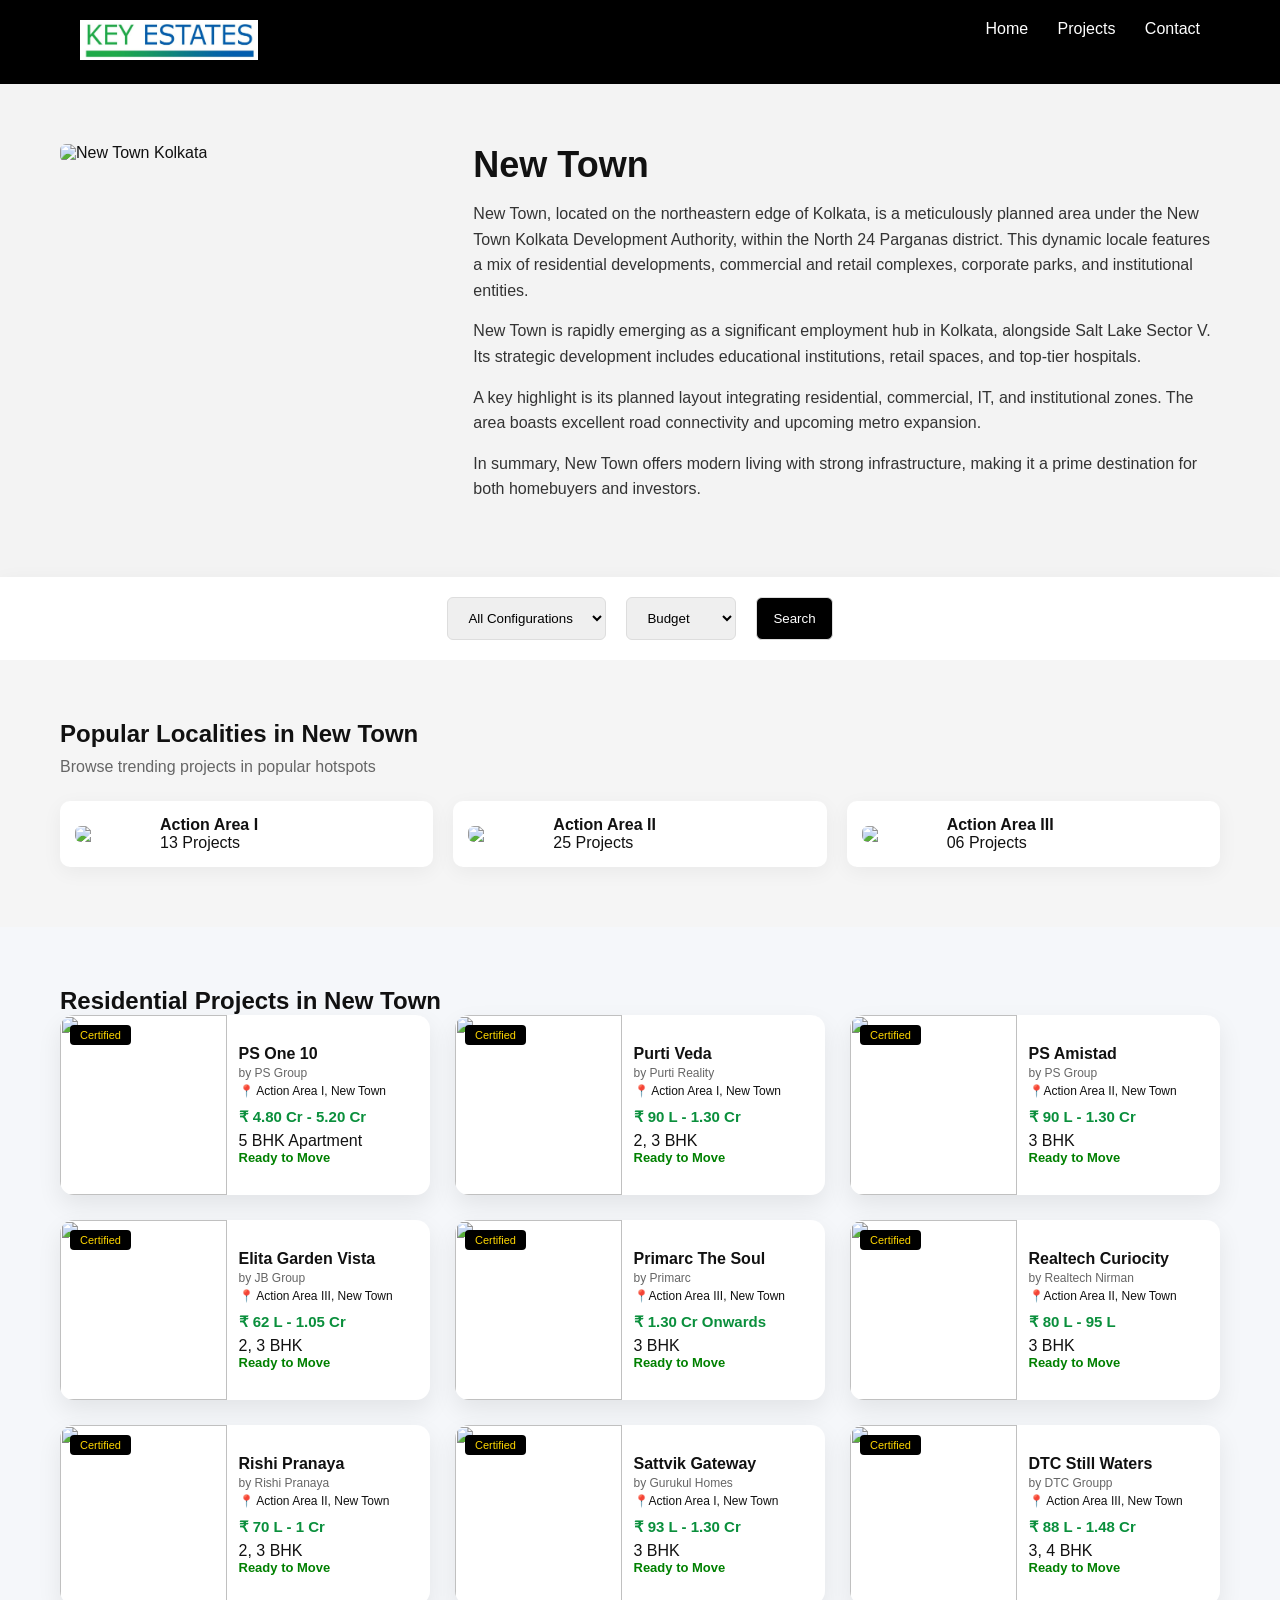
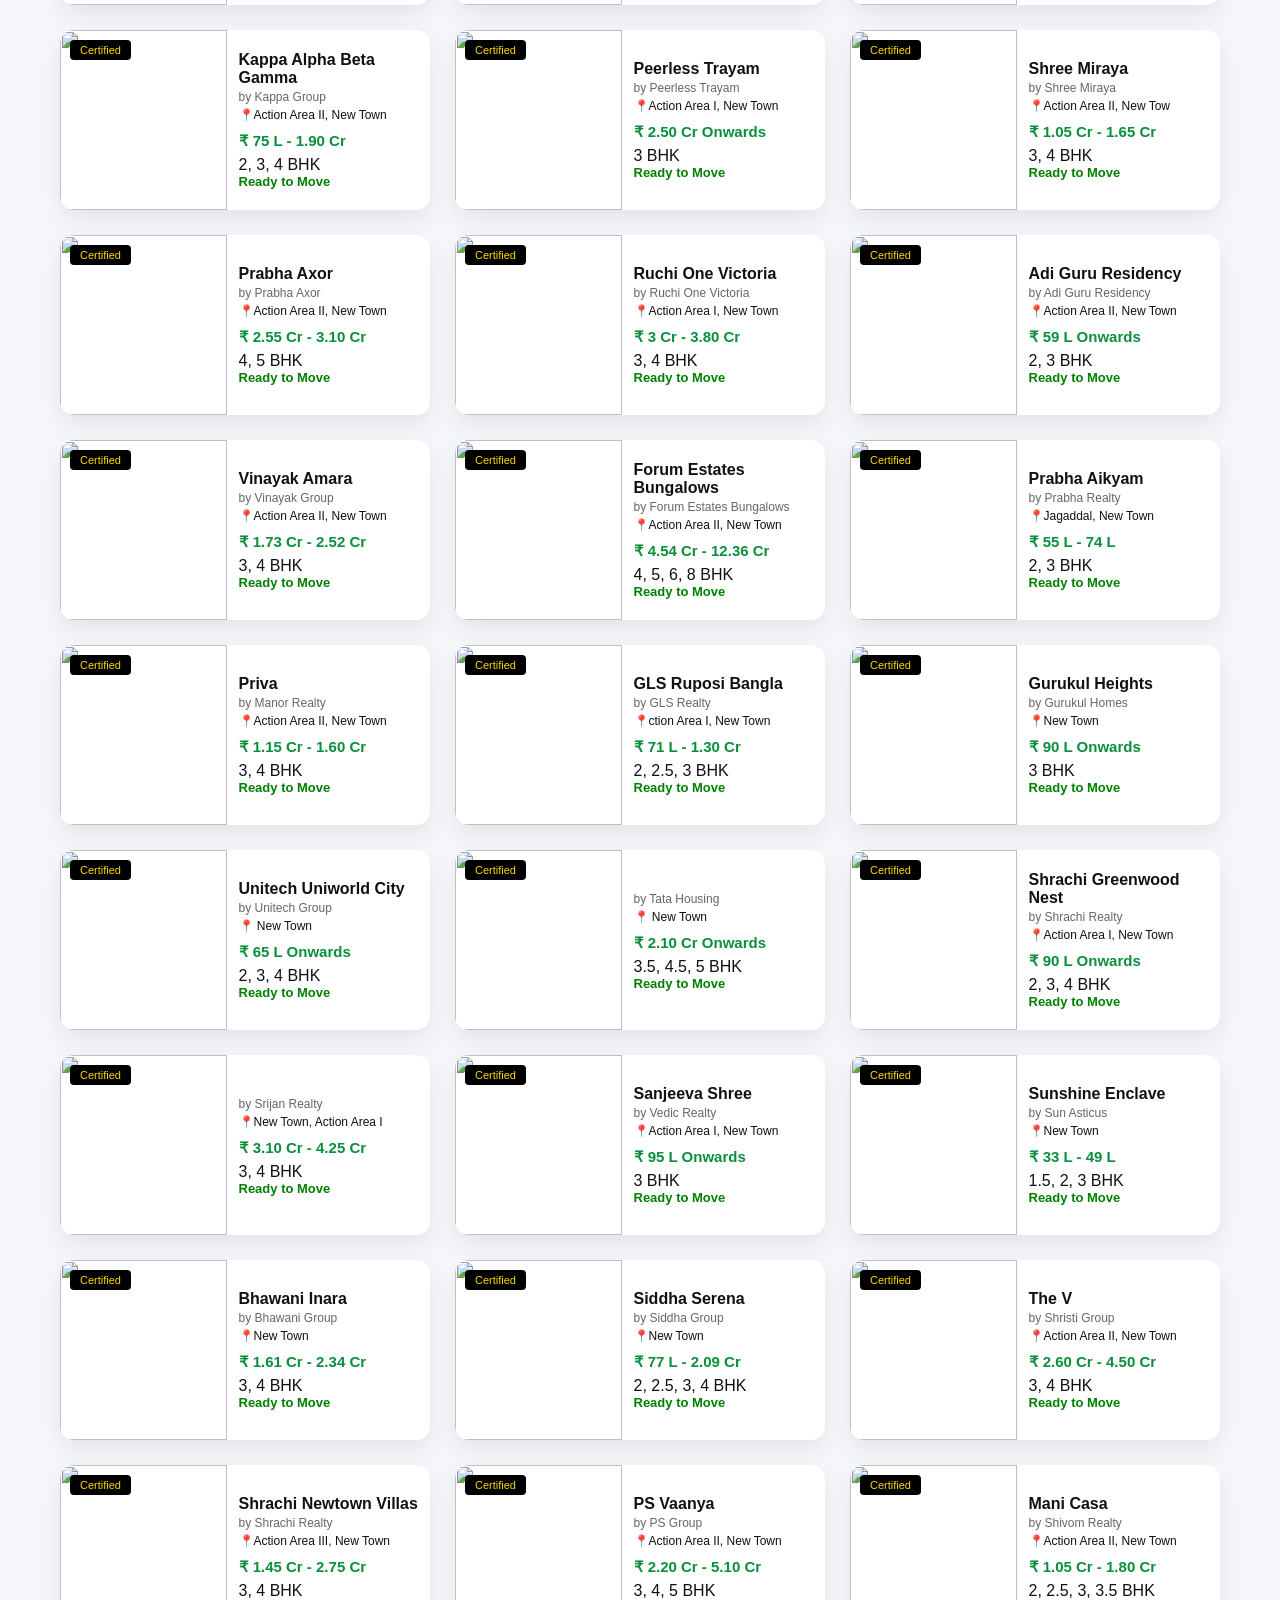
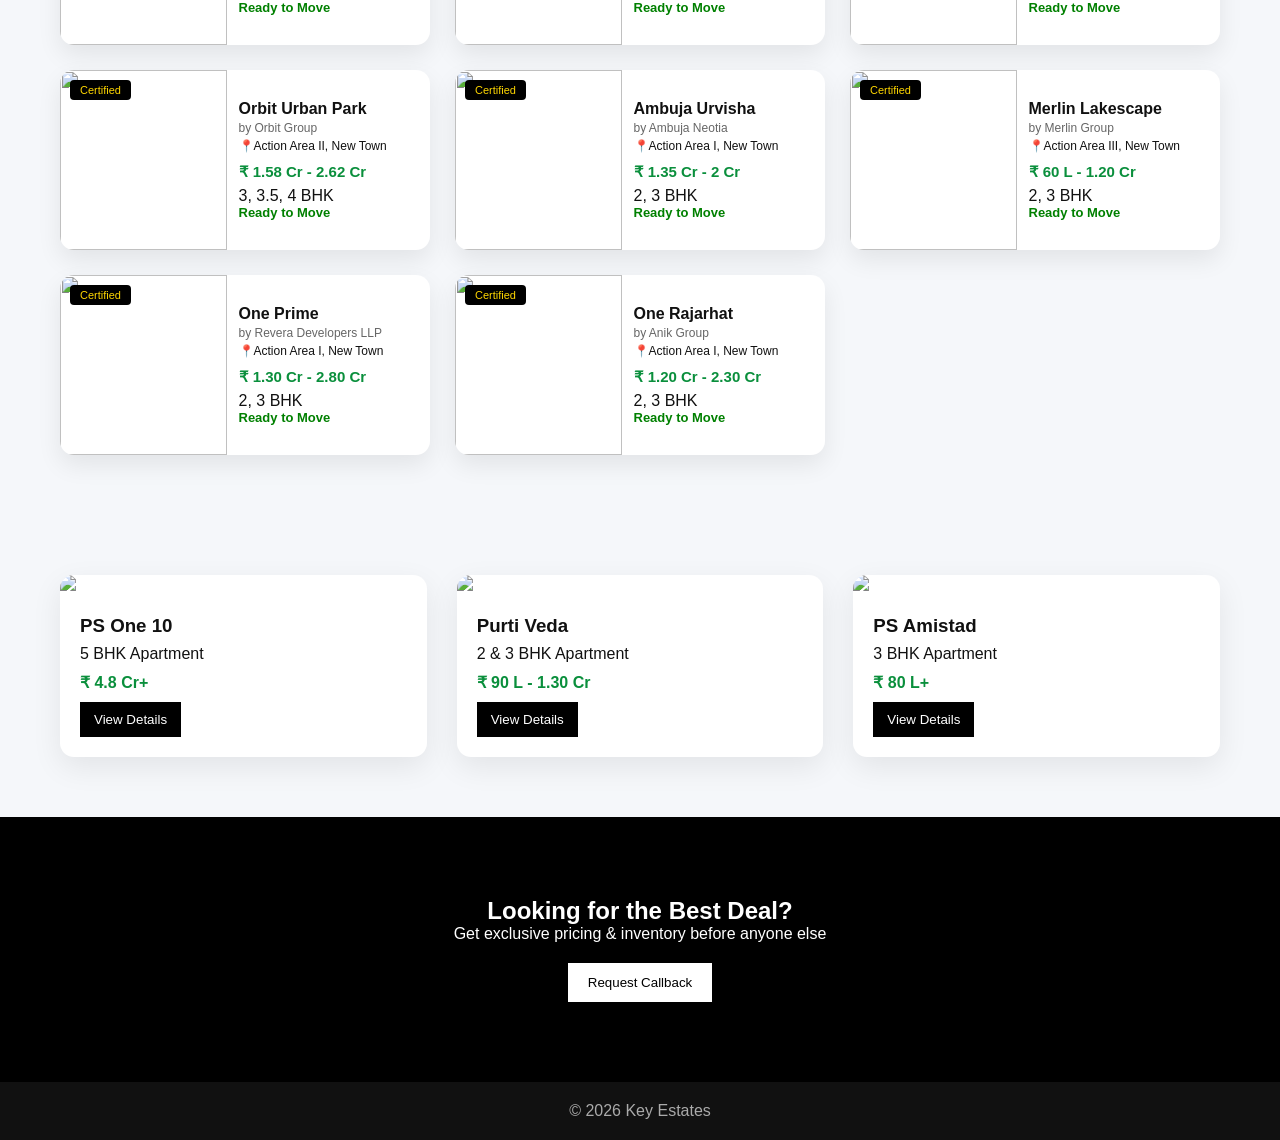
==== new-town/newtown.html @ 4d9b4f51 "Update newtown.html" ====
<!DOCTYPE html>
<html lang="en">
<head>
<meta charset="UTF-8">
<meta name="viewport" content="width=device-width, initial-scale=1.0">
<title>New Town Projects | Key Estates</title>
<link rel="stylesheet" href="newtown.css">
</head>

<body>

<!-- HEADER -->
<header class="header">
    <div class="logo">
      <img src="logosmall2.jpeg" alt="Keyestates Logo" class="img-fluid" />
    </div>  
                    
    <nav>
        <a href="#">Home</a>
        <a href="#">Projects</a>
        <a href="#">Contact</a>
    </nav>
</header>

<!-- HERO -->
<!--<section class="hero">
    <div class="hero-inner">
        <h1>New Town, Kolkata</h1>
        <p>Premium Residential & Commercial Spaces</p>
    </div>
</section>-->
<!-- LOCATION INTRO -->
<section class="location-intro">
    <div class="container intro-wrap">
  
      <div class="intro-image">
        <img src="https://www.propvestors.in/wp-content/uploads/2021/05/biswa-bangla.webp" alt="New Town Kolkata">
      </div>
  
      <div class="intro-content">
        <h2>New Town</h2>
  
        <p>
          New Town, located on the northeastern edge of Kolkata, is a meticulously planned area under the New Town Kolkata Development Authority, within the North 24 Parganas district. This dynamic locale features a mix of residential developments, commercial and retail complexes, corporate parks, and institutional entities.
        </p>
  
        <p>
          New Town is rapidly emerging as a significant employment hub in Kolkata, alongside Salt Lake Sector V. Its strategic development includes educational institutions, retail spaces, and top-tier hospitals.
        </p>
  
        <p>
          A key highlight is its planned layout integrating residential, commercial, IT, and institutional zones. The area boasts excellent road connectivity and upcoming metro expansion.
        </p>
  
        <p>
          In summary, New Town offers modern living with strong infrastructure, making it a prime destination for both homebuyers and investors.
        </p>
  
      </div>
  
    </div>
  </section>

<!-- FILTER BAR -->
<section class="filter-bar">
    <div class="filter-container">
        <select>
            <option>All Configurations</option>
            <option>2 BHK</option>
            <option>3 BHK</option>
        </select>

        <select>
            <option>Budget</option>
            <option>50L - 1Cr</option>
            <option>1Cr - 2Cr</option>
        </select>

        <button class="search-btn">Search</button>
    </div>
</section>
<!-- POPULAR LOCALITIES -->
<section class="localities">
    <div class="container">
  
      <h2>Popular Localities in New Town</h2>
      <p class="sub">Browse trending projects in popular hotspots</p>
             <div class="locality-cards">

              <a href="ACTION/action-1/action1.html" class="locality-card">
                <img src="https://maps.googleapis.com/maps/api/staticmap?center=22.5786708,88.4694651&zoom=14&size=300x300&key=AIzaSyB31jJO4uZEW69rIQrwkBFwhtaweLxiYBE&map_id=d2255034602b7705">
                <div>
                  <h4>Action Area I</h4>
                  <p>13 Projects</p>
                </div>
              </a>
            
              <a href="ACTION/action-2/action-2.html" class="locality-card">
                <img src="https://maps.googleapis.com/maps/api/staticmap?center=22.601180946133383,88.47191584432105&zoom=14&size=300x300&key=AIzaSyB31jJO4uZEW69rIQrwkBFwhtaweLxiYBE&map_id=d2255034602b7705">
                <div>
                  <h4>Action Area II</h4>
                  <p>25 Projects</p>
                </div>
              </a>
            
              <a href="ACTION/action-3/action3.html" class="locality-card">
                <img src="https://maps.googleapis.com/maps/api/staticmap?center=22.568319957058794,88.51058080012727&zoom=14&size=300x300&key=AIzaSyB31jJO4uZEW69rIQrwkBFwhtaweLxiYBE&map_id=d2255034602b7705">
                <div>
                  <h4>Action Area III</h4>
                  <p>06 Projects</p>
                </div>
              </a>
            
             </div>

    </div>
  </section>
  
  
  <!-- RESIDENTIAL PROJECTS -->
  <section class="residential">
    <div class="container">
  
      <h2>Residential Projects in New Town</h2>
  
      <div class="grid projects-grid">
  
        <!-- CARD -->
        <a href="ps-one10/ps-one10.html" class="project-card">

            <div class="project-img">
              <img src="https://www.propvestors.in/wp-content/uploads/2021/05/one-10-banner-1.webp">
              <span class="badge">Certified</span>
            </div>
          
            <div class="project-content">
              <h3>PS One 10</h3>
              <p class="builder">by PS Group</p>
              <p class="location">📍 Action Area I, New Town</p>
          
              <h4>₹ 4.80 Cr - 5.20 Cr</h4>
              <p>5 BHK Apartment</p>
              <span class="status">Ready to Move</span>
            </div>
          
          </a>
          <a href="purtiveda/purtiveda.html" class="project-card">

            <div class="project-img">
              <img src="https://www.propvestors.in/wp-content/uploads/2021/05/purti-realty-purti-veda-elevation.webp">
              <span class="badge">Certified</span>
            </div>
          
            <div class="project-content">
              <h3>Purti Veda</h3>
              <p class="builder">by Purti Reality</p>
              <p class="location">📍  Action Area I, New Town</p>
          
              <h4>₹ 90 L - 1.30 Cr</h4>
              <p>2, 3 BHK</p>
              <span class="status">Ready to Move</span>
            </div>
          
          </a>
          <a href="ps-one10/ps-one10.html" class="project-card">

            <div class="project-img">
              <img src="https://www.propvestors.in/wp-content/uploads/2021/05/ps-amistad-project.webp">
              <span class="badge">Certified</span>
            </div>
          
            <div class="project-content">
              <h3>PS Amistad</h3>
              <p class="builder">by PS Group</p>
              <p class="location">📍Action Area II, New Town</p>
          
              <h4>₹ 90 L - 1.30 Cr</h4>
              <p>3 BHK</p>
              <span class="status">Ready to Move</span>
            </div>
          
          </a>
          <a href="elite/elite-garden.html" class="project-card">

            <div class="project-img">
              <img src="https://www.propvestors.in/wp-content/uploads/2021/05/shapoorji-pallonji-elita-garden-vista-banner.webp">
              <span class="badge">Certified</span>
            </div>
          
            <div class="project-content">
              <h3>Elita Garden Vista</h3>
              <p class="builder">by JB Group</p>
              <p class="location">📍 Action Area III, New Town</p>
          
              <h4>₹ 62 L - 1.05 Cr</h4>
              <p>2, 3 BHK</p>
              <span class="status">Ready to Move</span>
            </div>
          
          </a>
          <a href="ps-one10/ps-one10.html" class="project-card">

            <div class="project-img">
              <img src="https://www.propvestors.in/wp-content/uploads/2021/05/the-soul-banner.webp">
              <span class="badge">Certified</span>
            </div>
          
            <div class="project-content">
              <h3>Primarc The Soul</h3>
              <p class="builder">by Primarc</p>
              <p class="location">📍Action Area III, New Town</p>
          
              <h4>₹ 1.30 Cr Onwards</h4>
              <p>3 BHK</p>
              <span class="status">Ready to Move</span>
            </div>
          
          </a>
          <a href="ps-one10/ps-one10.html" class="project-card">

            <div class="project-img">
              <img src="https://www.propvestors.in/wp-content/uploads/2021/05/realtech-curiocity-project-1.webp">
              <span class="badge">Certified</span>
            </div>
          
            <div class="project-content">
              <h3>Realtech Curiocity</h3>
              <p class="builder">by Realtech Nirman</p>
              <p class="location">📍Action Area II, New Town</p>
          
              <h4>₹ 80 L - 95 L</h4>
              <p>3 BHK</p>
              <span class="status">Ready to Move</span>
            </div>
          
          </a>
          <a href="ps-one10/ps-one10.html" class="project-card">

            <div class="project-img">
              <img src="https://www.propvestors.in/wp-content/uploads/2021/05/rishi-pranaya-banner.webp">
              <span class="badge">Certified</span>
            </div>
          
            <div class="project-content">
              <h3>Rishi Pranaya</h3>
              <p class="builder">by Rishi Pranaya</p>
              <p class="location">📍 Action Area II, New Town</p>
          
              <h4>₹ 70 L - 1 Cr</h4>
              <p>2, 3 BHK</p>
              <span class="status">Ready to Move</span>
            </div>
          
          </a>
          <a href="ps-one10/ps-one10.html" class="project-card">

            <div class="project-img">
              <img src="https://www.propvestors.in/wp-content/uploads/2025/10/sattvik-gateway-banner.webp">
              <span class="badge">Certified</span>
            </div>
          
            <div class="project-content">
              <h3>Sattvik Gateway</h3>
              <p class="builder">by Gurukul Homes</p>
              <p class="location">📍Action Area I, New Town</p>
          
              <h4>₹ 93 L - 1.30 Cr</h4>
              <p>3 BHK</p>
              <span class="status">Ready to Move</span>
            </div>
          
          </a>
          <a href="ps-one10/ps-one10.html" class="project-card">

            <div class="project-img">
              <img src="https://www.propvestors.in/wp-content/uploads/2025/10/dtc-still-waters-banner.webp">
              <span class="badge">Certified</span>
            </div>
          
            <div class="project-content">
              <h3>DTC Still Waters</h3>
              <p class="builder">by DTC Groupp</p>
              <p class="location">📍 Action Area III, New Town</p>
          
              <h4>₹ 88 L - 1.48 Cr</h4>
              <p>3, 4 BHK</p>
              <span class="status">Ready to Move</span>
            </div>
          
          </a>
          <a href="ps-one10/ps-one10.html" class="project-card">

            <div class="project-img">
              <img src="https://www.propvestors.in/wp-content/uploads/2025/06/alpha-beta-ghama-banner.webp">
              <span class="badge">Certified</span>
            </div>
          
            <div class="project-content">
              <h3>Kappa Alpha Beta Gamma</h3>
              <p class="builder"> by Kappa Group</p>
              <p class="location">📍Action Area II, New Town</p>
          
              <h4>₹ 75 L - 1.90 Cr</h4>
              <p>2, 3, 4 BHK</p>
              <span class="status">Ready to Move</span>
            </div>
          
          </a>
          <a href="ps-one10/ps-one10.html" class="project-card">

            <div class="project-img">
              <img src="https://www.propvestors.in/wp-content/uploads/2025/06/peerless-trayam-banner.webp">
              <span class="badge">Certified</span>
            </div>
          
            <div class="project-content">
              <h3>Peerless Trayam</h3>
              <p class="builder">by Peerless Trayam</p>
              <p class="location">📍Action Area I, New Town</p>
          
              <h4>₹ 2.50 Cr Onwards</h4>
              <p>3 BHK</p>
              <span class="status">Ready to Move</span>
            </div>
          
          </a>
          <a href="ps-one10/ps-one10.html" class="project-card">

            <div class="project-img">
              <img src="https://www.propvestors.in/wp-content/uploads/2025/04/Shree-Miraya-Action-Area-II-New-Town-Project-Image.webp">
              <span class="badge">Certified</span>
            </div>
          
            <div class="project-content">
              <h3>Shree Miraya</h3>
              <p class="builder">by Shree Miraya</p>
              <p class="location">📍Action Area II, New Tow</p>
          
              <h4>₹ 1.05 Cr - 1.65 Cr</h4>
              <p>3, 4 BHK</p>
              <span class="status">Ready to Move</span>
            </div>
          
          </a>
          <a href="ps-one10/ps-one10.html" class="project-card">

            <div class="project-img">
              <img src="https://www.propvestors.in/wp-content/uploads/2025/02/Prabha-Axor-Action-Area-II-New-Town-Project-Image.webp">
              <span class="badge">Certified</span>
            </div>
          
            <div class="project-content">
              <h3>Prabha Axor</h3>
              <p class="builder">by Prabha Axor</p>
              <p class="location">📍Action Area II, New Town</p>
          
              <h4>₹ 2.55 Cr - 3.10 Cr</h4>
              <p>4, 5 BHK</p>
              <span class="status">Ready to Move</span>
            </div>
          
          </a>
          <a href="ps-one10/ps-one10.html" class="project-card">

            <div class="project-img">
              <img src="https://www.propvestors.in/wp-content/uploads/2025/01/One-Victoria-Action-Area-I-New-Town-Project-Image-1.webp">
              <span class="badge">Certified</span>
            </div>
          
            <div class="project-content">
              <h3>Ruchi One Victoria</h3>
              <p class="builder">by Ruchi One Victoria</p>
              <p class="location">📍Action Area I, New Town</p>
          
              <h4>₹ 3 Cr - 3.80 Cr</h4>
              <p>3, 4 BHK</p>
              <span class="status">Ready to Move</span>
            </div>
          
          </a>
          <a href="ps-one10/ps-one10.html" class="project-card">

            <div class="project-img">
              <img src="https://www.propvestors.in/wp-content/uploads/2024/09/Adi-Guru-Residency-Action-Area-II-New-Town-Project-Image-7.webp">
              <span class="badge">Certified</span>
            </div>
          
            <div class="project-content">
              <h3>Adi Guru Residency</h3>
              <p class="builder">by Adi Guru Residency</p>
              <p class="location">📍Action Area II, New Town</p>
          
              <h4>₹ 59 L Onwards</h4>
              <p>2, 3 BHK</p>
              <span class="status">Ready to Move</span>
            </div>
          
          </a>
          <a href="ps-one10/ps-one10.html" class="project-card">

            <div class="project-img">
              <img src="https://www.propvestors.in/wp-content/uploads/2024/07/Vinayak-Amara-Action-Area-II-New-Town-Project-Image.webp">
              <span class="badge">Certified</span>
            </div>
          
            <div class="project-content">
              <h3>Vinayak Amara</h3>
              <p class="builder">by Vinayak Group</p>
              <p class="location">📍Action Area II, New Town</p>
          
              <h4>₹ 1.73 Cr - 2.52 Cr</h4>
              <p>3, 4 BHK</p>
              <span class="status">Ready to Move</span>
            </div>
          
          </a>
          <a href="ps-one10/ps-one10.html" class="project-card">

            <div class="project-img">
              <img src="https://www.propvestors.in/wp-content/uploads/2024/04/forum-estates-banner.webp">
              <span class="badge">Certified</span>
            </div>
          
            <div class="project-content">
              <h3>Forum Estates Bungalows</h3>
              <p class="builder">by Forum Estates Bungalows</p>
              <p class="location">📍Action Area II, New Town</p>
          
              <h4>₹ 4.54 Cr - 12.36 Cr</h4>
              <p>4, 5, 6, 8 BHK</p>
              <span class="status">Ready to Move</span>
            </div>
          
          </a>
          <a href="ps-one10/ps-one10.html" class="project-card">

            <div class="project-img">
              <img src="https://www.propvestors.in/wp-content/uploads/2023/12/prabha-aikyam-banner.webp">
              <span class="badge">Certified</span>
            </div>
          
            <div class="project-content">
              <h3>Prabha Aikyam</h3>
              <p class="builder">by Prabha Realty</p>
              <p class="location">📍Jagaddal, New Town</p>
          
              <h4>₹ 55 L - 74 L</h4>
              <p>2, 3 BHK</p>
              <span class="status">Ready to Move</span>
            </div>
          
          </a>
          <a href="ps-one10/ps-one10.html" class="project-card">

            <div class="project-img">
              <img src="https://www.propvestors.in/wp-content/uploads/2023/12/priva-banner.webp">
              <span class="badge">Certified</span>
            </div>
          
            <div class="project-content">
              <h3>Priva</h3>
              <p class="builder">by Manor Realty</p>
              <p class="location">📍Action Area II, New Town</p>
          
              <h4>₹ 1.15 Cr - 1.60 Cr</h4>
              <p>3, 4 BHK</p>
              <span class="status">Ready to Move</span>
            </div>
          
          </a>
          <a href="ps-one10/ps-one10.html" class="project-card">

            <div class="project-img">
              <img src="https://www.propvestors.in/wp-content/uploads/2023/09/gls-ruposi-bangla-project.webp">
              <span class="badge">Certified</span>
            </div>
          
            <div class="project-content">
              <h3>GLS Ruposi Bangla</h3>
              <p class="builder">by GLS Realty</p>
              <p class="location">📍ction Area I, New Town</p>
          
              <h4>₹ 71 L - 1.30 Cr</h4>
              <p>2, 2.5, 3 BHK</p>
              <span class="status">Ready to Move</span>
            </div>
          
          </a>
          <a href="ps-one10/ps-one10.html" class="project-card">

            <div class="project-img">
              <img src="https://www.propvestors.in/wp-content/uploads/2023/09/gurukul-heights-project.webp">
              <span class="badge">Certified</span>
            </div>
          
            <div class="project-content">
              <h3>Gurukul Heights</h3>
              <p class="builder">by Gurukul Homes</p>
              <p class="location">📍New Town</p>
          
              <h4>₹ 90 L Onwards</h4>
              <p> 3 BHK</p>
              <span class="status">Ready to Move</span>
            </div>
          
          </a>
          <a href="ps-one10/ps-one10.html" class="project-card">

            <div class="project-img">
              <img src="https://www.propvestors.in/wp-content/uploads/2023/09/unitech-uniworld-city-project.webp">
              <span class="badge">Certified</span>
            </div>
          
            <div class="project-content">
              <h3>Unitech Uniworld City</h3>
              <p class="builder">by Unitech Group</p>
              <p class="location">📍 New Town</p>
          
              <h4>₹ 65 L Onwards</h4>
              <p>2, 3, 4 BHK</p>
              <span class="status">Ready to Move</span>
            </div>
          
          </a>
          <a href="ps-one10/ps-one10.html" class="project-card">

            <div class="project-img">
              <img src="https://www.propvestors.in/wp-content/uploads/2023/09/Tata-Avenida-New-Town-Project-Image.webp">
              <span class="badge">Certified</span>
            </div>
          
            <div class="project-content">
              <h3></h3>
              <p class="builder">by Tata Housing</p>
              <p class="location">📍 New Town</p>
          
              <h4>₹ 2.10 Cr Onwards</h4>
              <p>3.5, 4.5, 5 BHK</p>
              <span class="status">Ready to Move</span>
            </div>
          
          </a>
          <a href="ps-one10/ps-one10.html" class="project-card">

            <div class="project-img">
              <img src="https://www.propvestors.in/wp-content/uploads/2023/09/shrachi-greenwood-nest-project.webp">
              <span class="badge">Certified</span>
            </div>
          
            <div class="project-content">
              <h3>Shrachi Greenwood Nest</h3>
              <p class="builder">by Shrachi Realty</p>
              <p class="location">📍Action Area I, New Town</p>
          
              <h4>₹ 90 L Onwards</h4>
              <p>2, 3, 4 BHK</p>
              <span class="status">Ready to Move</span>
            </div>
          
          </a>
          <a href="ps-one10/ps-one10.html" class="project-card">

            <div class="project-img">
              <img src="https://www.propvestors.in/wp-content/uploads/2023/08/srijan-town-square-project-2.webp">
              <span class="badge">Certified</span>
            </div>
          
            <div class="project-content">
              <h3></h3>
              <p class="builder">by Srijan Realty</p>
              <p class="location">📍New Town, Action Area I</p>
          
              <h4>₹ 3.10 Cr - 4.25 Cr</h4>
              <p>3, 4 BHK</p>
              <span class="status">Ready to Move</span>
            </div>
          
          </a>
          <a href="ps-one10/ps-one10.html" class="project-card">

            <div class="project-img">
              <img src="https://www.propvestors.in/wp-content/uploads/2023/08/vedic-sanjeeva-shree-project.webp">
              <span class="badge">Certified</span>
            </div>
          
            <div class="project-content">
              <h3>Sanjeeva Shree</h3>
              <p class="builder">by Vedic Realty</p>
              <p class="location">📍Action Area I, New Town</p>
          
              <h4>₹ 95 L Onwards</h4>
              <p>3 BHK</p>
              <span class="status">Ready to Move</span>
            </div>
          
          </a>
          <a href="ps-one10/ps-one10.html" class="project-card">

            <div class="project-img">
              <img src="https://www.propvestors.in/wp-content/uploads/2023/08/sun-articus-sunshine-enclave-project-scaled.webp">
              <span class="badge">Certified</span>
            </div>
          
            <div class="project-content">
              <h3>Sunshine Enclave</h3>
              <p class="builder">by Sun Asticus</p>
              <p class="location">📍New Town</p>
          
              <h4>₹ 33 L - 49 L</h4>
              <p>1.5, 2, 3 BHK</p>
              <span class="status">Ready to Move</span>
            </div>
          
          </a>
          <a href="ps-one10/ps-one10.html" class="project-card">

            <div class="project-img">
              <img src="https://www.propvestors.in/wp-content/uploads/2023/08/bhawani-inara-project.webp">
              <span class="badge">Certified</span>
            </div>
          
            <div class="project-content">
              <h3>Bhawani Inara</h3>
              <p class="builder">by Bhawani Group</p>
              <p class="location">📍New Town</p>
          
              <h4>₹ 1.61 Cr - 2.34 Cr</h4>
              <p>3, 4 BHK</p>
              <span class="status">Ready to Move</span>
            </div>
          
          </a>
          <a href="ps-one10/ps-one10.html" class="project-card">

            <div class="project-img">
              <img src="https://www.propvestors.in/wp-content/uploads/2023/08/siddha-serena-project.webp">
              <span class="badge">Certified</span>
            </div>
          
            <div class="project-content">
              <h3>Siddha Serena</h3>
              <p class="builder">by Siddha Group</p>
              <p class="location">📍New Town</p>
          
              <h4>₹ 77 L - 2.09 Cr</h4>
              <p>2, 2.5, 3, 4 BHK</p>
              <span class="status">Ready to Move</span>
            </div>
          
          </a>
          <a href="ps-one10/ps-one10.html" class="project-card">

            <div class="project-img">
              <img src="https://www.propvestors.in/wp-content/uploads/2023/05/shristi-the-v-project.webp">
              <span class="badge">Certified</span>
            </div>
          
            <div class="project-content">
              <h3>The V</h3>
              <p class="builder">by Shristi Group</p>
              <p class="location">📍Action Area II, New Town</p>
          
              <h4>₹ 2.60 Cr - 4.50 Cr</h4>
              <p>3, 4 BHK</p>
              <span class="status">Ready to Move</span>
            </div>
          
          </a>
          <a href="ps-one10/ps-one10.html" class="project-card">

            <div class="project-img">
              <img src="https://www.propvestors.in/wp-content/uploads/2023/03/shrachi-keventer-newtown-villas-project-1.webp">
              <span class="badge">Certified</span>
            </div>
          
            <div class="project-content">
              <h3>Shrachi Newtown Villas</h3>
              <p class="builder">by Shrachi Realty</p>
              <p class="location">📍Action Area III, New Town</p>
          
              <h4>₹ 1.45 Cr - 2.75 Cr</h4>
              <p>3, 4 BHK</p>
              <span class="status">Ready to Move</span>
            </div>
          
          </a>
          <a href="ps-one10/ps-one10.html" class="project-card">

            <div class="project-img">
              <img src="https://www.propvestors.in/wp-content/uploads/2022/11/ps-vaanya-banner.webp">
              <span class="badge">Certified</span>
            </div>
          
            <div class="project-content">
              <h3>PS Vaanya</h3>
              <p class="builder">by PS Group</p>
              <p class="location">📍Action Area II, New Town</p>
          
              <h4>₹ 2.20 Cr - 5.10 Cr</h4>
              <p>3, 4, 5 BHK</p>
              <span class="status">Ready to Move</span>
            </div>
          
          </a>
          <a href="ps-one10/ps-one10.html" class="project-card">

            <div class="project-img">
              <img src="https://www.propvestors.in/wp-content/uploads/2022/09/mani-casa-2-banner.webp">
              <span class="badge">Certified</span>
            </div>
          
            <div class="project-content">
              <h3>Mani Casa</h3>
              <p class="builder">by Shivom Realty</p>
              <p class="location">📍Action Area II, New Town</p>
          
              <h4>₹ 1.05 Cr - 1.80 Cr</h4>
              <p>2, 2.5, 3, 3.5 BHK</p>
              <span class="status">Ready to Move</span>
            </div>
          
          </a>
          <a href="ps-one10/ps-one10.html" class="project-card">

            <div class="project-img">
              <img src="https://www.propvestors.in/wp-content/uploads/2022/04/Orbit-Urban-Park-Action-Area-II-New-Town-Project-Image.webp">
              <span class="badge">Certified</span>
            </div>
          
            <div class="project-content">
              <h3>Orbit Urban Park</h3>
              <p class="builder">by Orbit Group</p>
              <p class="location">📍Action Area II, New Town</p>
          
              <h4>₹ 1.58 Cr - 2.62 Cr</h4>
              <p>3, 3.5, 4 BHK</p>
              <span class="status">Ready to Move</span>
            </div>
          
          </a>
          <a href="ps-one10/ps-one10.html" class="project-card">

            <div class="project-img">
              <img src="https://www.propvestors.in/wp-content/uploads/2022/04/ambuja-urvisha-banner.webp">
              <span class="badge">Certified</span>
            </div>
          
            <div class="project-content">
              <h3>Ambuja Urvisha</h3>
              <p class="builder">by Ambuja Neotia</p>
              <p class="location">📍Action Area I, New Town</p>
          
              <h4>₹ 1.35 Cr - 2 Cr</h4>
              <p>2, 3 BHK</p>
              <span class="status">Ready to Move</span>
            </div>
          
          </a>
          <a href="ps-one10/ps-one10.html" class="project-card">

            <div class="project-img">
              <img src="https://www.propvestors.in/wp-content/uploads/2021/11/merlin-lakescape-banner.webp">
              <span class="badge">Certified</span>
            </div>
          
            <div class="project-content">
              <h3>Merlin Lakescape</h3>
              <p class="builder">by Merlin Group</p>
              <p class="location">📍Action Area III, New Town</p>
          
              <h4>₹ 60 L - 1.20 Cr</h4>
              <p>2, 3 BHK</p>
              <span class="status">Ready to Move</span>
            </div>
          
          </a>
          <a href="ps-one10/ps-one10.html" class="project-card">

            <div class="project-img">
              <img src="https://www.propvestors.in/wp-content/uploads/2021/07/revera-one-prime-project.webp">
              <span class="badge">Certified</span>
            </div>
          
            <div class="project-content">
              <h3>One Prime</h3>
              <p class="builder">by Revera Developers LLP</p>
              <p class="location">📍Action Area I, New Town</p>
          
              <h4>₹ 1.30 Cr - 2.80 Cr</h4>
              <p>2, 3 BHK</p>
              <span class="status">Ready to Move</span>
            </div>
          
          </a>
          <a href="ps-one10/ps-one10.html" class="project-card">

            <div class="project-img">
              <img src="https://www.propvestors.in/wp-content/uploads/2021/07/one-rajarhat-banner.webp">
              <span class="badge">Certified</span>
            </div>
          
            <div class="project-content">
              <h3>One Rajarhat</h3>
              <p class="builder">by Anik Group</p>
              <p class="location">📍Action Area I, New Town</p>
          
              <h4>₹ 1.20 Cr - 2.30 Cr</h4>
              <p>2, 3 BHK</p>
              <span class="status">Ready to Move</span>
            </div>
          
          </a>
       
      </div>
  
    </div>
  </section>

<!-- PROJECT GRID -->
<section class="projects-section">
    <div class="container">

        <div class="grid" id="projectGrid">

            <!-- CARD -->
            <div class="card">
                <div class="image-wrap">
                    <img src="https://via.placeholder.com/400x250">
                </div>
                <div class="content">
                    <h3>PS One 10</h3>
                    <p>5 BHK Apartment</p>
                    <span>₹ 4.8 Cr+</span>
                    <button>View Details</button>
                </div>
            </div>

            <div class="card">
                <div class="image-wrap">
                    <img src="https://via.placeholder.com/400x250">
                </div>
                <div class="content">
                    <h3>Purti Veda</h3>
                    <p>2 & 3 BHK Apartment</p>
                    <span>₹ 90 L - 1.30 Cr</span>
                    <button>View Details</button>
                </div>
            </div>

            <div class="card">
                <div class="image-wrap">
                    <img src="https://via.placeholder.com/400x250">
                </div>
                <div class="content">
                    <h3>PS Amistad</h3>
                    <p>3 BHK Apartment</p>
                    <span>₹ 80 L+</span>
                    <button>View Details</button>
                </div>
            </div>

        </div>

    </div>
</section>

<!-- CTA -->
<section class="cta">
    <div class="cta-box">
        <h2>Looking for the Best Deal?</h2>
        <p>Get exclusive pricing & inventory before anyone else</p>
        <button>Request Callback</button>
    </div>
</section>

<!-- FOOTER -->
<footer>
    <p>© 2026 Key Estates</p>
</footer>

<script src="newtown.js" defer></script>
</body>
</html>
---- new-town/newtown.css ----
.container {
    width: 100%;
    max-width: 1200px;
    margin: auto;
    padding: 0 20px;
}
* {
    margin: 0;
    padding: 0;
    box-sizing: border-box;
    font-family: "Segoe UI", sans-serif;
}

body {
    background: #f5f7fa;
    color: #111;
}

/* HEADER */
.header {
    display: flex;
    justify-content: space-between;
    padding: 20px 80px;
    background: #000;
    color: white;
}

.header a {
    color: white;
    margin-left: 25px;
    text-decoration: none;
}

/* HERO */
.hero {
    background: linear-gradient(rgba(0,0,0,0.6), rgba(0,0,0,0.6)),
    url('https://via.placeholder.com/1600x600');
    background-size: cover;
    color: white;
    padding: 100px 20px;
    text-align: center;
}

.hero h1 {
    font-size: 42px;
    margin-bottom: 10px;
}

/* FILTER */
.filter-bar {
    background: white;
    padding: 20px;
    box-shadow: 0 5px 20px rgba(0,0,0,0.05);
}

.filter-container {
    display: flex;
    justify-content: center;
    gap: 20px;
}

.filter-container select,
.search-btn {
    padding: 12px 16px;
    border-radius: 6px;
    border: 1px solid #ddd;
}

.search-btn {
    background: black;
    color: white;
    cursor: pointer;
}

/* PROJECT GRID */
.projects-section {
    padding: 60px 0;
}

.grid {
    display: grid;
    grid-template-columns: repeat(3, 1fr);
    gap: 30px;
}

/* CARD */
.card {
    background: white;
    border-radius: 14px;
    overflow: hidden;
    box-shadow: 0 10px 30px rgba(0,0,0,0.08);
    transition: 0.4s;
}

.card:hover {
    transform: translateY(-12px);
}

.image-wrap {
    overflow: hidden;
}

.image-wrap img {
    width: 100%;
    transition: 0.5s;
}

.card:hover img {
    transform: scale(1.1);
}

.content {
    padding: 20px;
}

.content h3 {
    margin-bottom: 8px;
}

.content span {
    display: block;
    margin: 10px 0;
    font-weight: bold;
    color: #0a8f3c;
}

.content button {
    padding: 10px 14px;
    border: none;
    background: black;
    color: white;
    cursor: pointer;
}

/* CTA */
.cta {
    padding: 80px 20px;
    background: #000;
    text-align: center;
}

.cta-box {
    max-width: 600px;
    margin: auto;
    color: white;
}

.cta button {
    margin-top: 20px;
    padding: 12px 20px;
    background: white;
    border: none;
}

/* FOOTER */
footer {
    padding: 20px;
    text-align: center;
    background: #111;
    color: #aaa;
}

/* RESPONSIVE */
@media(max-width: 900px) {
    .grid {
        grid-template-columns: 1fr;
    }

    .header {
        padding: 20px;
    }

    .projects-section {
        padding: 40px 20px;
    }
}
.location-intro {
    padding: 60px 0;
    background: #f3f3f3;
}

.intro-wrap {
    display: flex;
    gap: 40px;
    align-items: flex-start;
}

.intro-image {
    flex: 1;
}

.intro-image img {
    width: 100%;
    border-radius: 6px;
}

.intro-content {
    flex: 2;
}

.intro-content h2 {
    font-size: 36px;
    margin-bottom: 15px;
}

.intro-content p {
    margin-bottom: 15px;
    line-height: 1.6;
    color: #333;
}

/* RESPONSIVE */
@media(max-width: 900px) {
    .intro-wrap {
        flex-direction: column;
    }
}
/* LOCALITIES */
.localities {
    padding: 60px 0;
    background: #f5f5f5;
}

.localities h2 {
    margin-bottom: 10px;
}

.localities .sub {
    margin-bottom: 25px;
    color: #666;
}

.locality-cards {
    display: flex;
    grid-template-columns: repeat(auto-fit, minmax(250px, 1fr));
    gap: 20px;
}

.locality-card {
    background: white;
    padding: 15px;
    border-radius: 10px;
    display: flex;
    gap: 15px;
    align-items: center;
    flex: 1;
    box-shadow: 0 5px 20px rgba(0,0,0,0.05);

    text-decoration: none;   /* IMPORTANT */
    color: inherit;          /* IMPORTANT */
    cursor: pointer;         /* OPTIONAL (better UX) */
    transition: all 0.3s ease;
}

.locality-card img {
    width: 70px;
    border-radius: 6px;
}

/* RESIDENTIAL */
.residential {
    padding: 60px 0;
}

.h-img {
    position: relative;
}

.h-img img {
    width: 250px;
    height: 100%;
    object-fit: cover;
}

.badge {
    position: absolute;
    top: 10px;
    left: 10px;
    background: black;
    color: gold;
    padding: 5px 10px;
    font-size: 12px;
    border-radius: 4px;
}

.h-content {
    padding: 15px;
}

.h-content h3 {
    margin-bottom: 5px;
}

.h-content h4 {
    margin: 10px 0;
    color: #0a8f3c;
}

.status {
    color: green;
    font-weight: bold;
}

.image-card {
    position: relative;
    min-width: 320px;
    height: 220px;
    border-radius: 14px;
    overflow: hidden;
    display: block;
    color: white;
    text-decoration: none;
}

.image-card img {
    width: 100%;
    height: 100%;
    object-fit: cover;
    transition: 0.5s;
}

.image-card:hover img {
    transform: scale(1.1);
}

/* OVERLAY */
.overlay {
    position: absolute;
    bottom: 0;
    width: 100%;
    padding: 15px;
    background: linear-gradient(transparent, rgba(0,0,0,0.85));
}

.overlay h3 {
    margin-bottom: 5px;
}

.overlay p {
    font-weight: bold;
}

.overlay span {
    font-size: 13px;
    color: #ddd;
}
.h-card {
    text-decoration: none;
    color: inherit;
    cursor: pointer;
}
.h-card:hover {
    transform: translateY(-6px);
    transition: 0.3s;
}
/* ===== FINAL PROJECT GRID FIX ===== */

.projects-grid {
    display: grid;
    grid-template-columns: repeat(3, 1fr);
    gap: 25px;
}

/* CARD */
.project-card {
    display: flex;
    height: 180px; /* FIX HEIGHT */
    background: #fff;
    border-radius: 14px;
    overflow: hidden;
    text-decoration: none;
    color: #111;
    box-shadow: 0 10px 25px rgba(0,0,0,0.08);
    transition: 0.3s;
}

.project-card:hover {
    transform: translateY(-6px);
}

/* IMAGE */
.project-img {
    width: 45%;
    height: 100%;
    position: relative;
}

.project-img img {
    width: 100%;
    height: 100%;
    object-fit: cover;
}

/* BADGES */
.project-img .badge {
    position: absolute;
    top: 10px;
    left: 10px;
    background: black;
    color: gold;
    padding: 4px 10px;
    font-size: 11px;
    border-radius: 4px;
}

.rera {
    position: absolute;
    bottom: 10px;
    left: 10px;
    background: #1e88e5;
    color: white;
    padding: 4px 10px;
    font-size: 11px;
    border-radius: 4px;
}

/* CONTENT */
.project-content {
    width: 55%;
    padding: 12px;
    display: flex;
    flex-direction: column;
    justify-content: center;
}

.project-content h3 {
    font-size: 16px;
    margin-bottom: 3px;
}

.builder {
    font-size: 12px;
    color: #666;
}

.location {
    font-size: 12px;
    margin: 4px 0;
}

.project-content h4 {
    font-size: 15px;
    margin: 6px 0;
    color: #0a8f3c;
}

/* STATUS */
.status {
    font-size: 13px;
    color: green;
    font-weight: bold;
}

/* PROGRESS */
.progress {
    height: 5px;
    background: #eee;
    border-radius: 10px;
    margin-top: 6px;
}

.progress-bar {
    width: 70%;
    height: 100%;
    background: #8bc34a;
    border-radius: 10px;
}

/* RESPONSIVE */
@media(max-width: 900px) {
    .projects-grid {
        display: grid;
        grid-template-columns: repeat(auto-fit, minmax(280px, 1fr));
        gap: 20px;
    }

    .project-card {
        flex-direction: column;
        height: auto;
    }

    .project-img,
    .project-content {
        width: 100%;
    }

    .project-img {
        height: 200px;
    }
}
@media(max-width: 768px) {
    .header {
        flex-direction: column;
        align-items: center;
        gap: 10px;
    }

    .header nav {
        display: flex;
        gap: 15px;
    }
}
@media(max-width: 768px) {
    .intro-wrap {
        flex-direction: column;
    }

    .intro-content h2 {
        font-size: 24px;
    }
}
@media(max-width: 768px) {
    .filter-container {
        flex-direction: column;
    }

    .search-btn {
        width: 100%;
    }
}
.logo img {
    height: 40px;   /* PERFECT SIZE */
    width: auto;
    object-fit: contain;
}
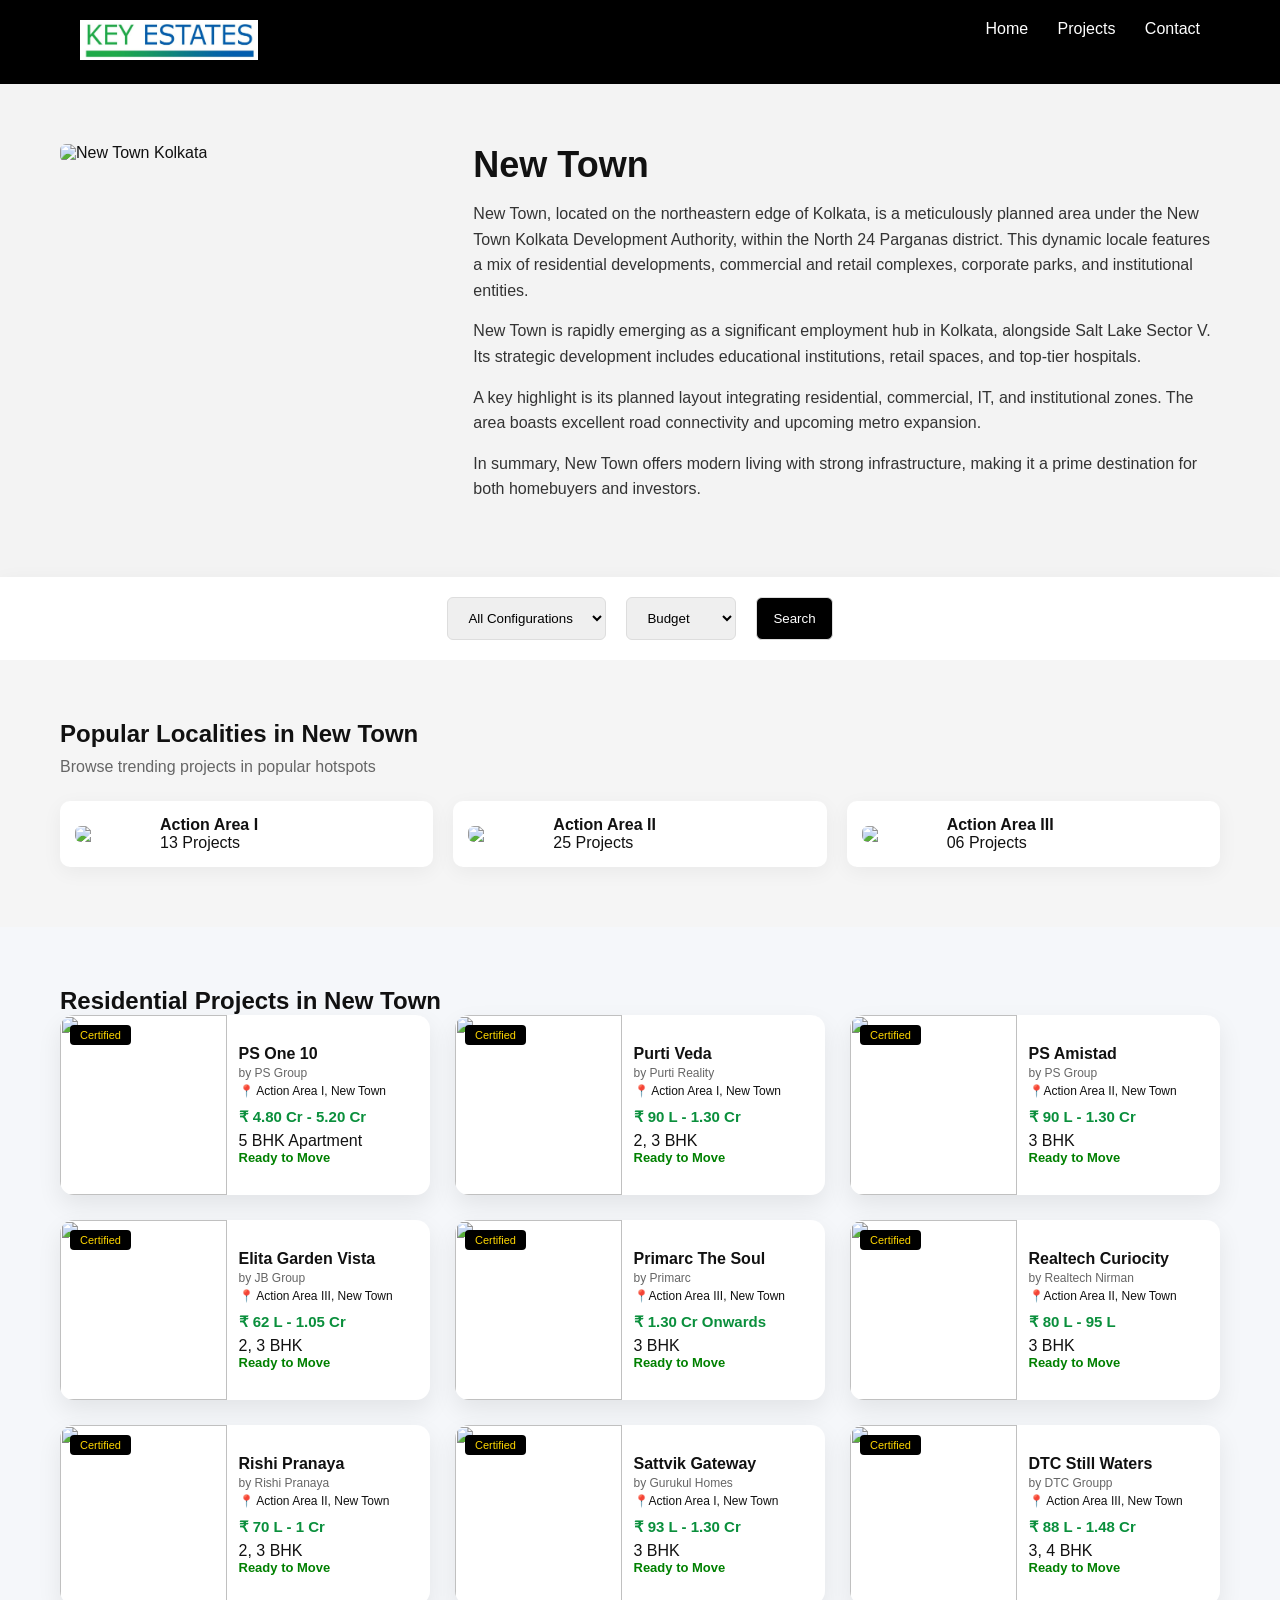
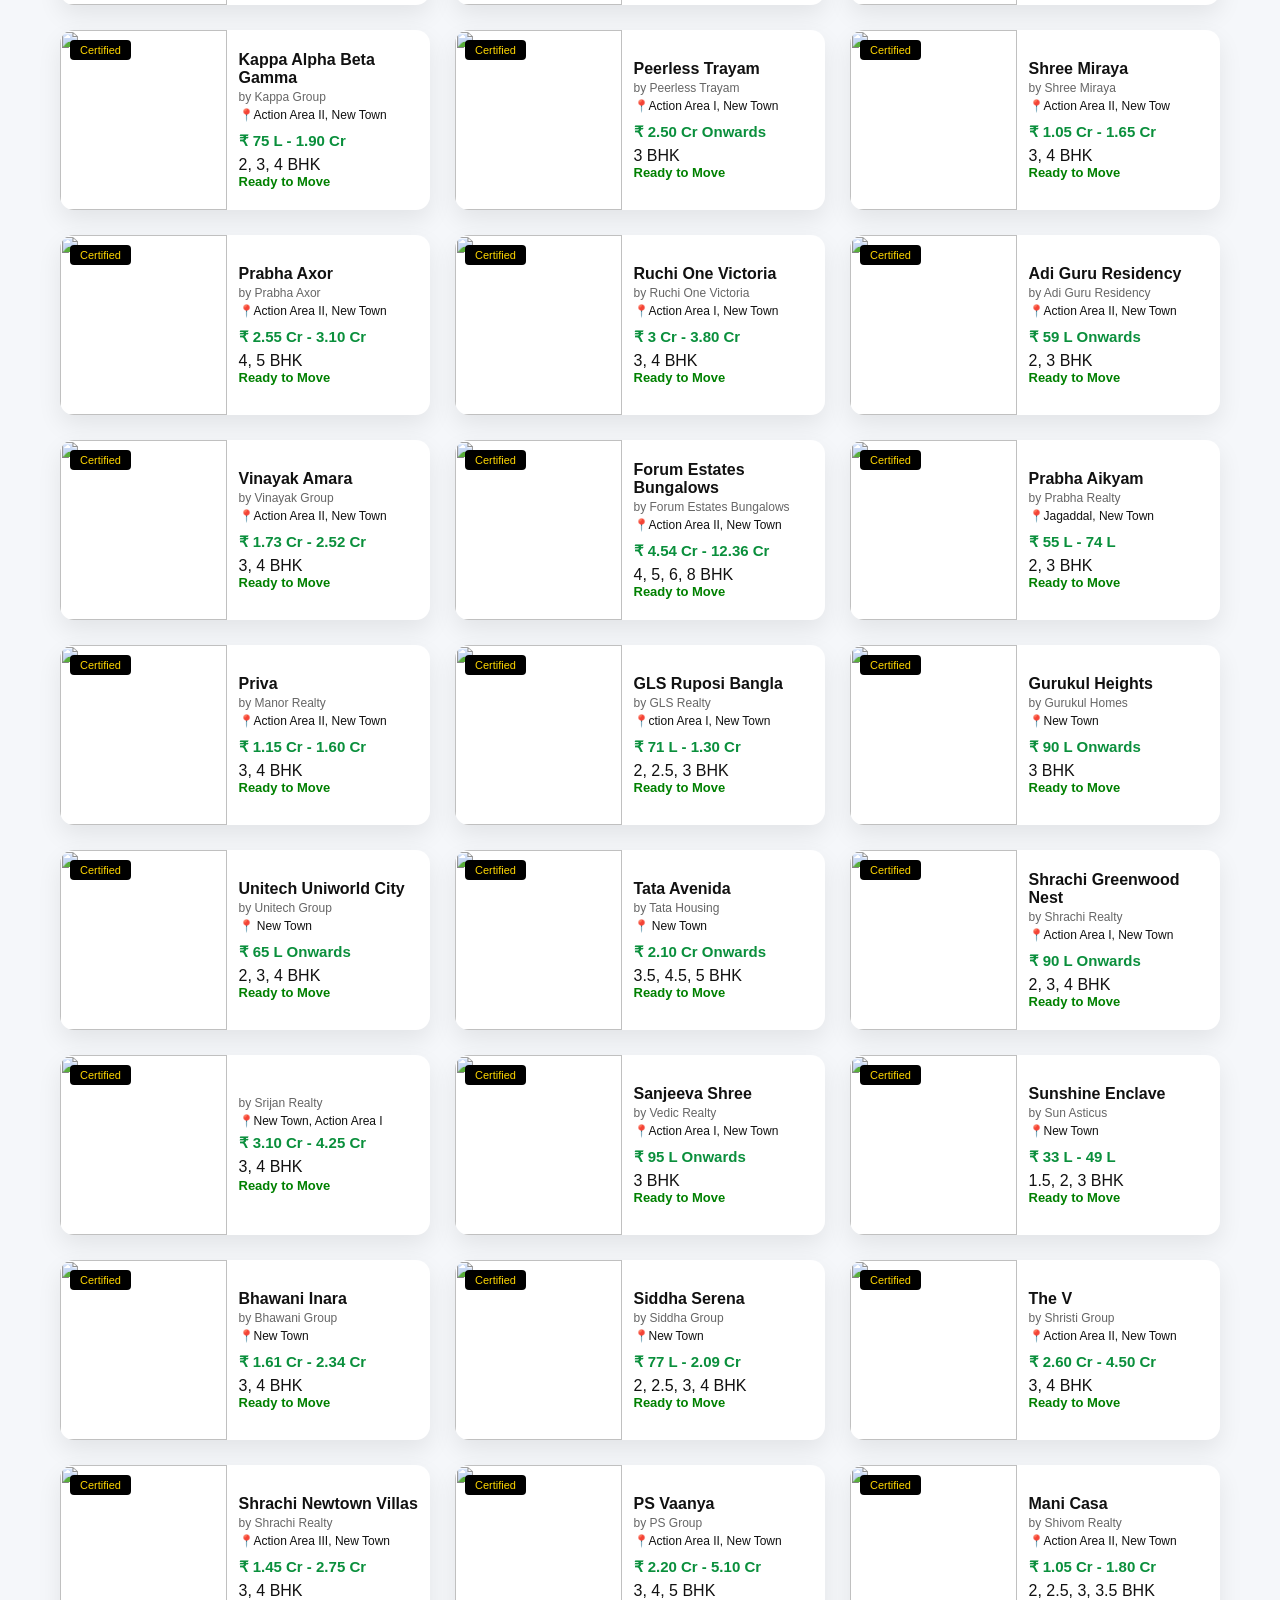
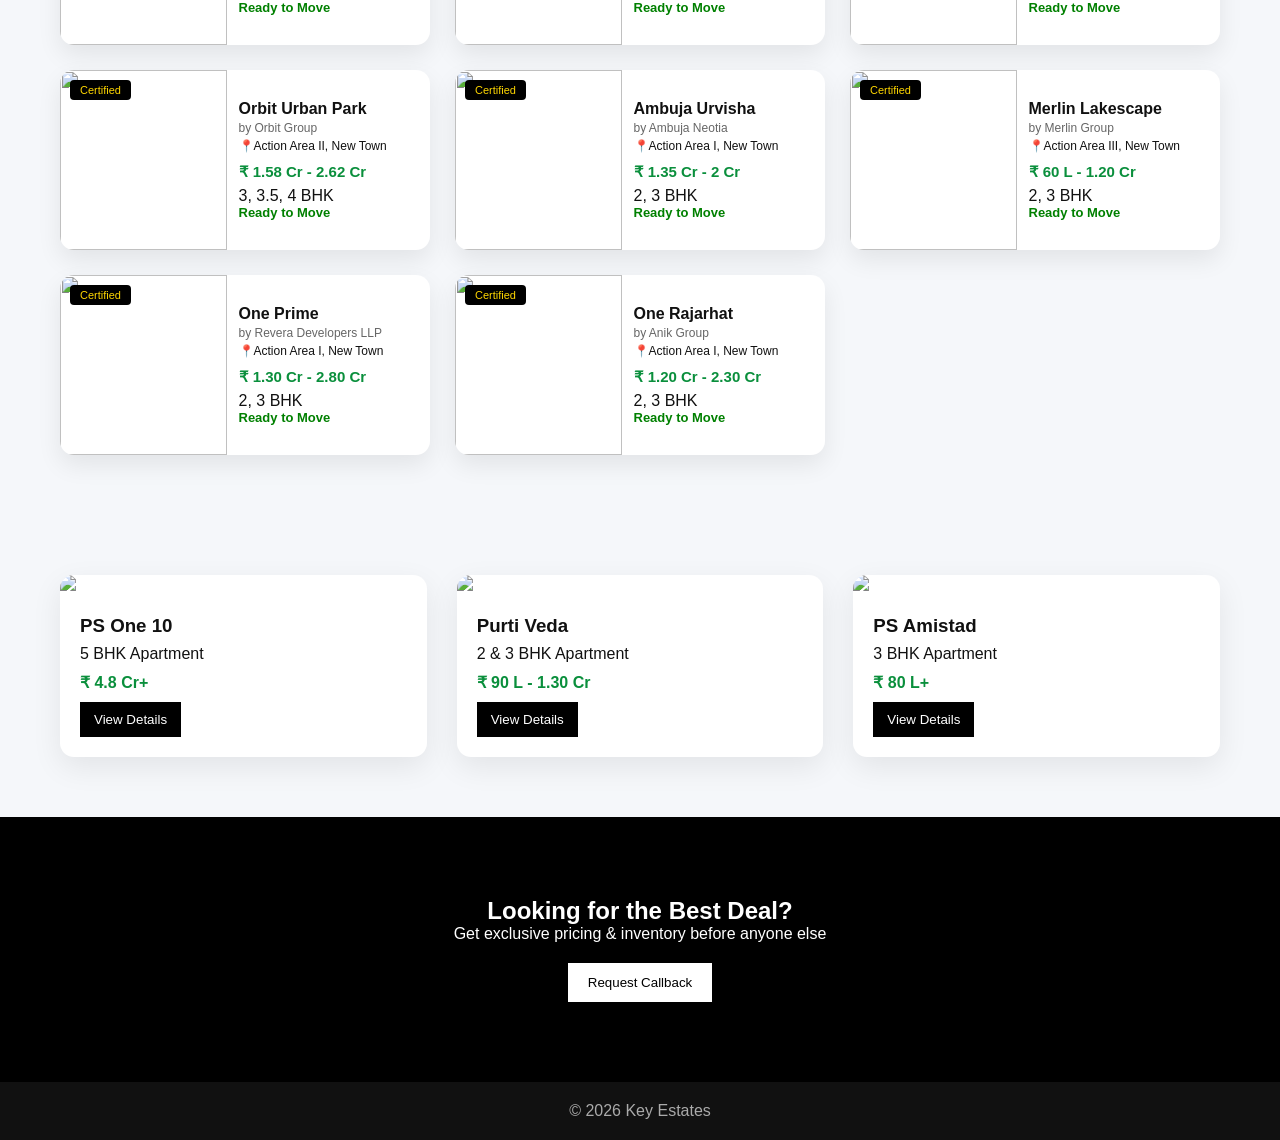
==== commit 53a75ca3: "Update newtown.html" ====
--- a/new-town/newtown.html
+++ b/new-town/newtown.html
@@ -126,7 +126,7 @@
       <div class="grid projects-grid">
   
         <!-- CARD -->
-        <a href="ps-one10/ps-one10.html" class="project-card">
+        <a href="PS One 10/PS One 10.html" class="project-card">
 
             <div class="project-img">
               <img src="https://www.propvestors.in/wp-content/uploads/2021/05/one-10-banner-1.webp">
@@ -270,7 +270,7 @@
             </div>
           
           </a>
-          <a href="ps-one10/ps-one10.html" class="project-card">
+          <a href="../dtc-still/dtc-still.html" class="project-card">
 
             <div class="project-img">
               <img src="https://www.propvestors.in/wp-content/uploads/2025/10/dtc-still-waters-banner.webp">
@@ -530,7 +530,7 @@
             </div>
           
             <div class="project-content">
-              <h3></h3>
+              <h3>Tata Avenida</h3>
               <p class="builder">by Tata Housing</p>
               <p class="location">📍 New Town</p>
           
@@ -566,7 +566,7 @@
             </div>
           
             <div class="project-content">
-              <h3></h3>
+              <h3Srijan Town Square></h3>
               <p class="builder">by Srijan Realty</p>
               <p class="location">📍New Town, Action Area I</p>
           
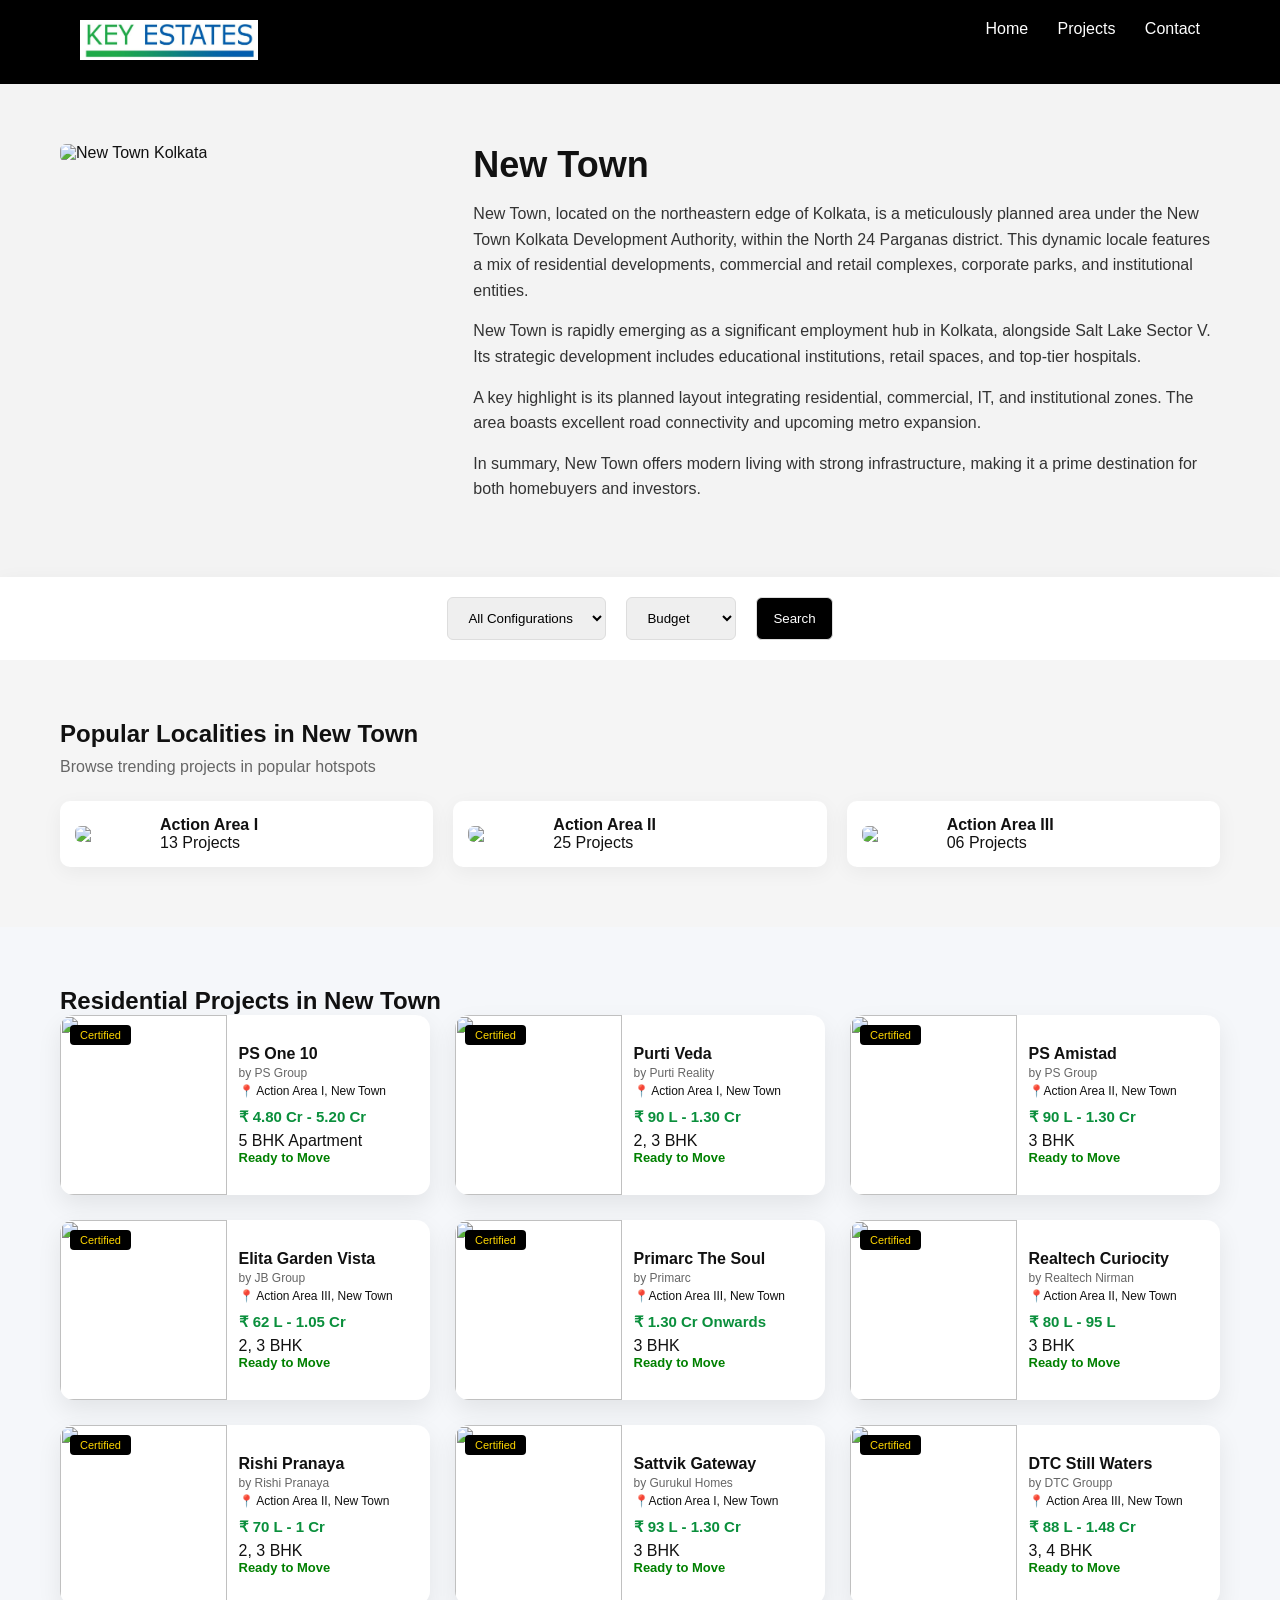
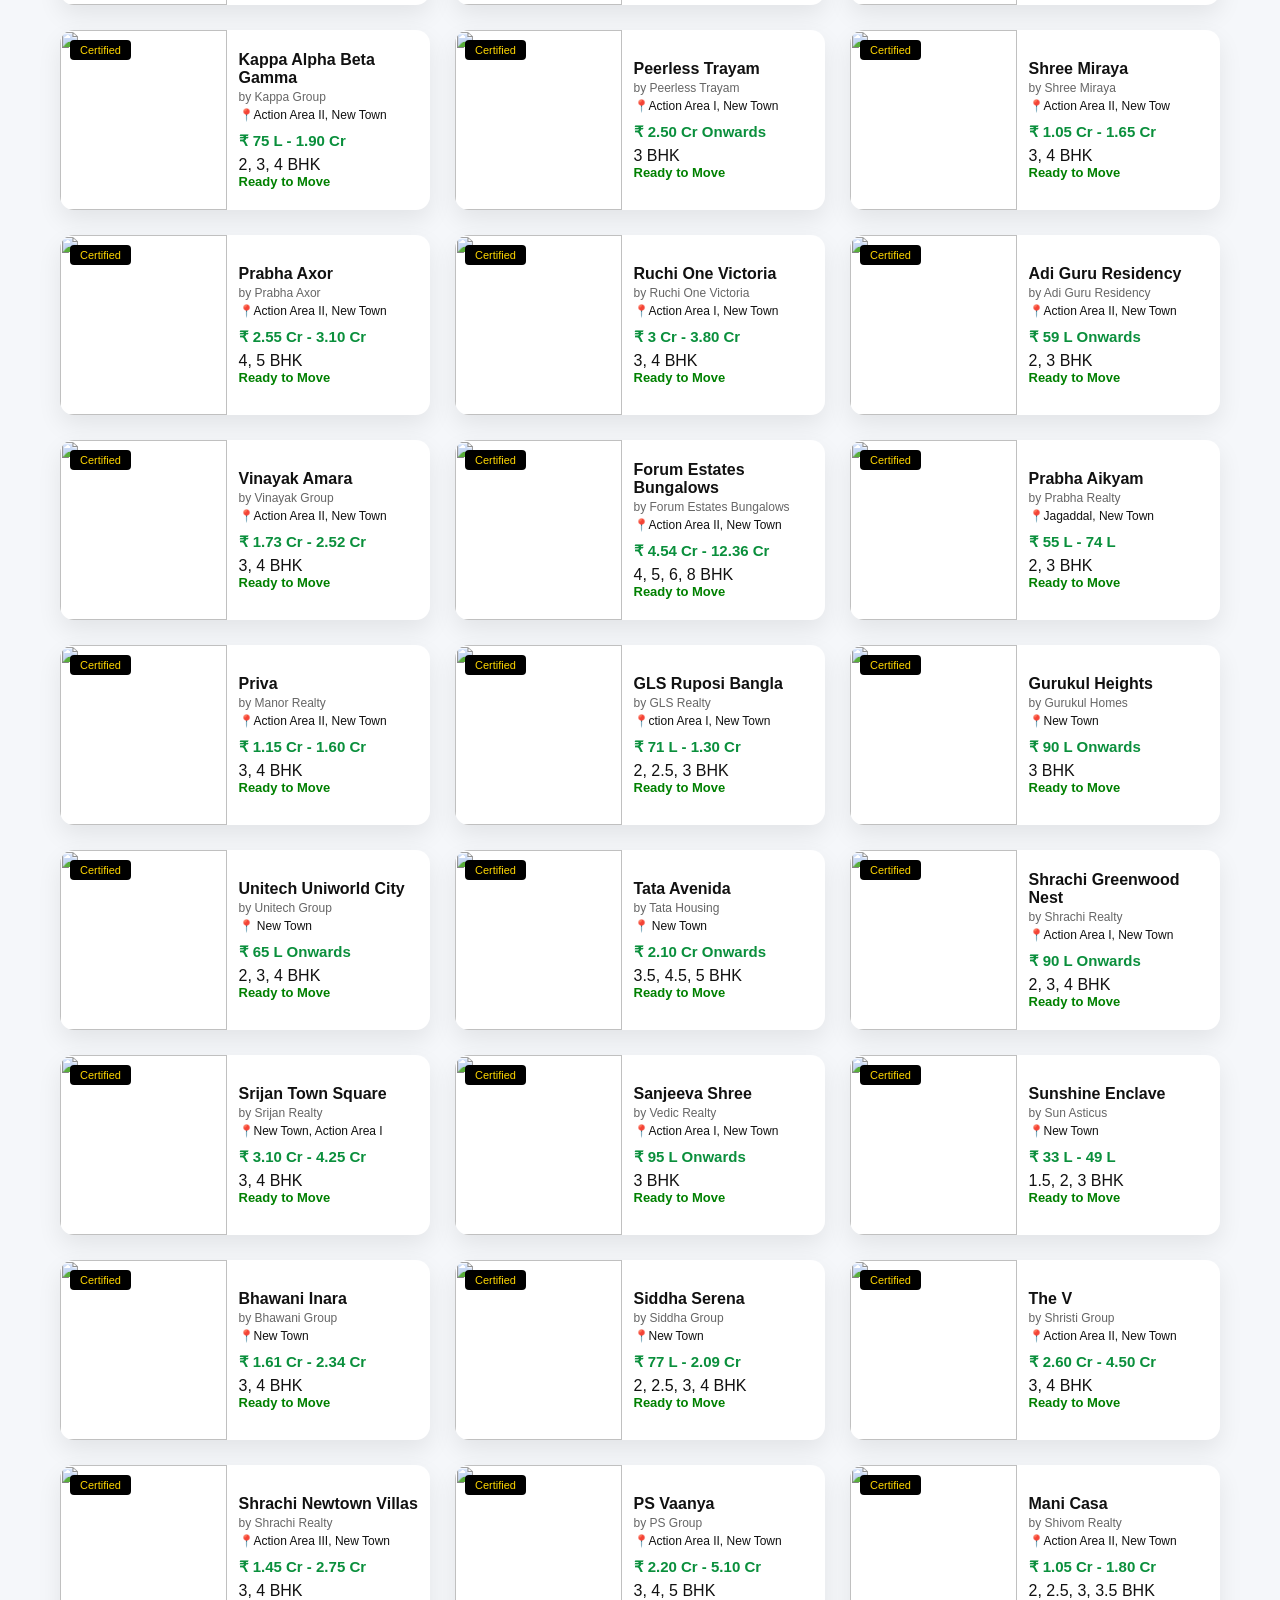
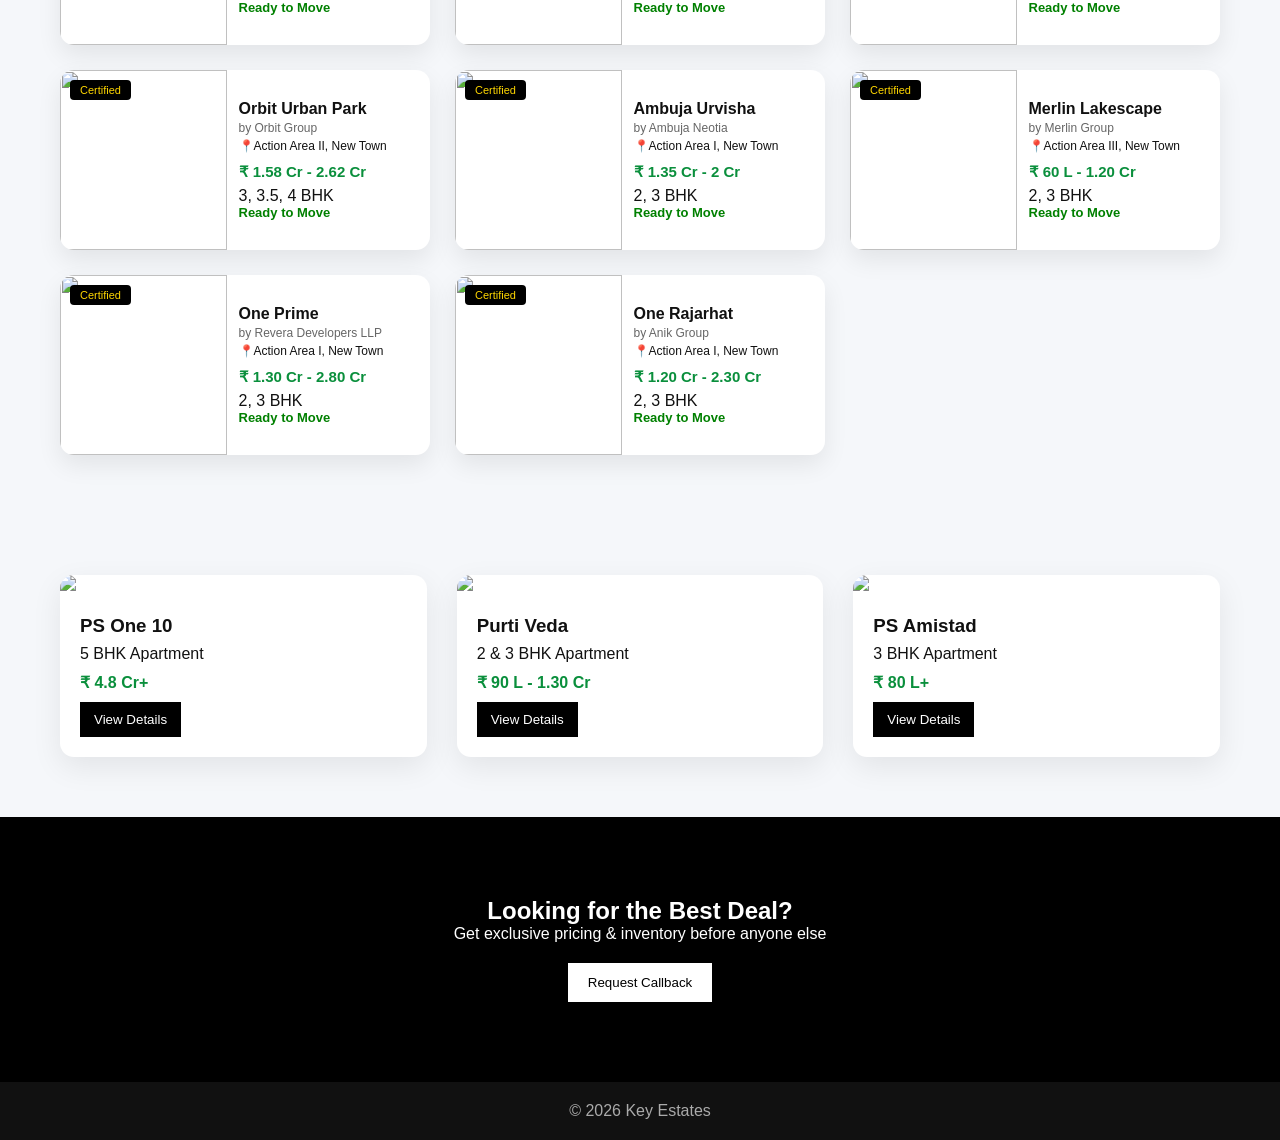
==== commit f7665eda: "Update newtown.html" ====
--- a/new-town/newtown.html
+++ b/new-town/newtown.html
@@ -566,7 +566,7 @@
             </div>
           
             <div class="project-content">
-              <h3Srijan Town Square></h3>
+              <h3>Srijan Town Square</h3>
               <p class="builder">by Srijan Realty</p>
               <p class="location">📍New Town, Action Area I</p>
           
